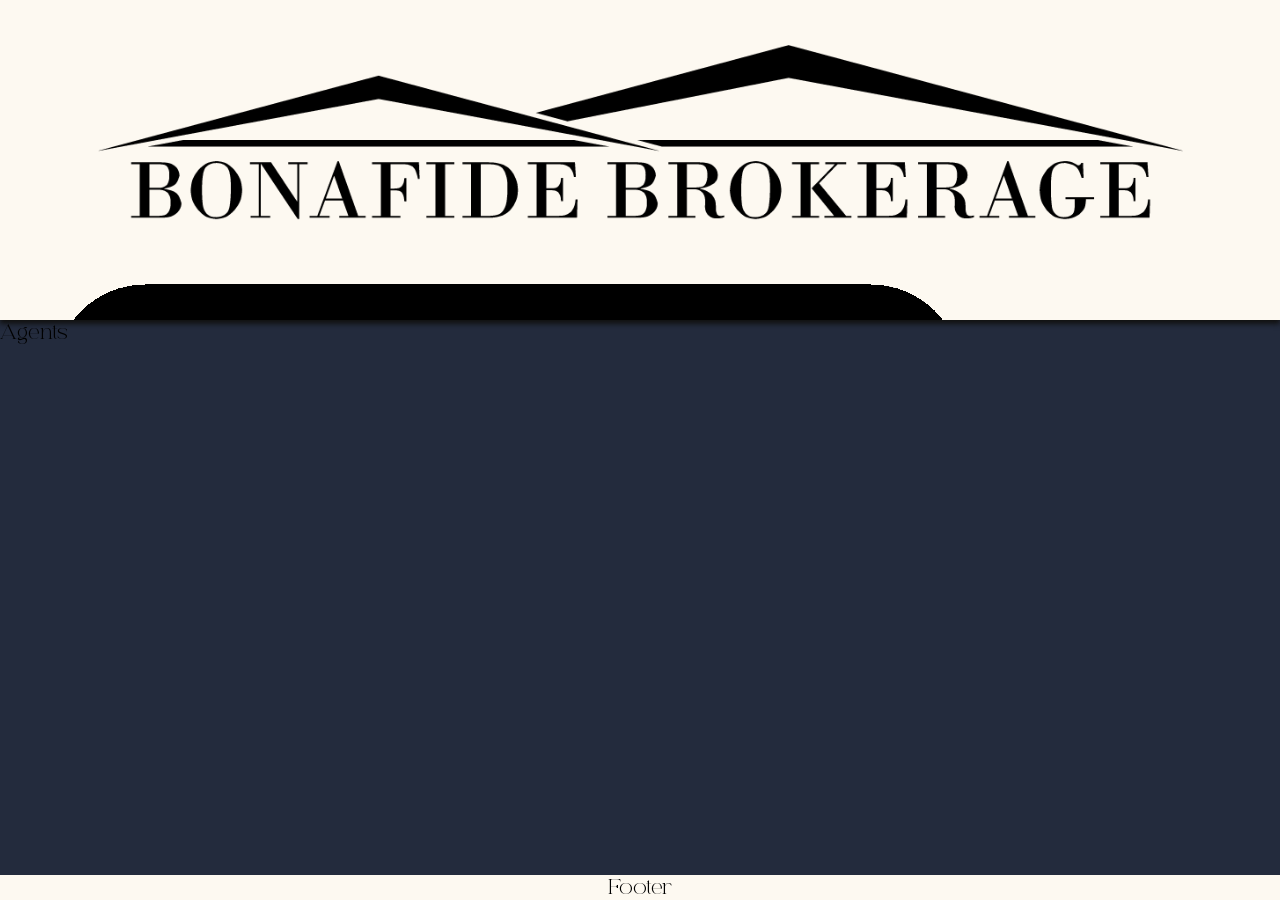
==== agents.html @ 9ce84952 "Initial Upload" ====
<!DOCTYPE html>
<html lang="en">
<head>
    <meta charset="UTF-8">
    <meta name="viewport" content="width=device-width, initial-scale=1.0">
    <title>Document</title>
    <link rel="stylesheet" href="styles/global.css">
</head>
<body>
    <div>
        <header>
            <img src="logos/Bonafide Brokerage Logo Black.png" alt="Bonafide Brokerage" class="header-logo">
            <div>

            </div>
            <div>
                <img src="icons/Hamburger Icon Final.png" alt="Menu" class="ham-icon">
            </div>
        </header>
    </div>

    <div>
        <main>
            Agents
        </main>
    </div>
    <div>
        <footer>
            Footer
        </footer>
    </div>
</body>
</html>
---- styles/global.css ----
:root {
    --bonafide-blue: rgb(35, 43, 61);
    --bonafide-tan: rgb(253, 249, 241);  
    --home-bento-corner: 3rem;

}

@font-face {
    font-family: 'mainFont';
    src: url(../fonts/paris-forbel/Paris\ Forbel.ttf);
}
/*
--//@font-face {
    font-family: 'creato_light';
    src: url(fonts/Creato\ Display/CreatoDisplay-Light.otf);
}

.nice {
    text-align: center; 
    font-family: creato_thin; 
    margin: 0;
    font-size: 3rem
}
*/
* {
    margin: 0;
    padding: 0;
    font-family: mainFont, serif;
}

body {
    background-color: var(--bonafide-blue);
    min-height: 100vh;
    min-height: 100dvh;
    display: grid;
    grid-template-columns: 100vw;
    grid-template-rows: auto 1fr auto;
    margin: 0;
    padding: 0;
    overflow-x: hidden;
}

header {
    display: grid;
    background-color: var(--bonafide-tan);
    box-shadow: 0px 4px 5px rgb(17, 17, 17);
    align-items: center;
    justify-content: center;
    height: 20rem;
    max-height: 40vh;
    overflow: hidden;

}

.main {
    display: grid;
    grid-template-columns: 1.0fr 1.2fr 1.0fr 1.5fr 1.5fr 1.5fr;
    grid-template-rows: 2fr 2fr 2fr minmax(1fr, 5fr);
    gap: 1.8em;
    grid-template-areas: 
        "intro intro intro intro intro intro"
        "facebook bonafide instagram listing listing listing"
        "agent agent agent listing listing listing"
        "agent agent agent rslogos rslogos rslogos";
    padding: 5rem min(15rem);
    max-height: 150rem;


}

footer {
    background-color: var(--bonafide-tan);
    text-align: center;
}

.header-logo {
    height: 220px;
    max-height: 30vh;
    padding: 30px 50px 20px;
}


.intro {
    
    display: grid;
    place-items: center;
    background-color: rgba(255, 255, 255, 0.904);
    grid-area: intro;
    border-radius: var(--home-bento-corner);
    box-shadow: 0 0 .8rem .3rem rgba(0, 0, 0, .3);
    max-width: (90vw);



}

.button-listings {
    
    display: grid;
    grid-template-rows: auto 40% auto;
    place-items: center;
    background-image: url(../pictures/front_house.jpg);
    background-size: cover;
    background-position: center;
    grid-area: listing;
    border-radius: var(--home-bento-corner);
    grid-template-areas: 
        "ls-background"
        "ls-title"
        ".";
    font-size: 3rem;
    box-shadow: 0 0 .8rem .3rem rgba(0, 0, 0, .3);
    min-height: 20rem;
    min-width: 15rem;



}

.button-agents {
    
    display: grid;
    place-items: center;
    grid-area: agent;
    border-radius: var(--home-bento-corner);
    grid-template-rows: auto 40% auto;
    background-image: url(../pictures/house-with-paperwork.jpg);
    background-size: cover;
    background-position: center;
    grid-template-areas: 
        "agent-background"
        "agent-title"
        ".";
    font-size: 3rem;
    box-shadow: 0 0 .8rem .3rem rgba(0, 0, 0, .3);


}

.button-facebook {
    
    display: grid;
    place-items: center;
    background-color: rgb(24, 119, 242);
    grid-area: facebook;
    border-radius: var(--home-bento-corner);
    box-shadow: 0 0 .8rem .3rem rgba(0, 0, 0, .3);
    text-align: center;

}

.button-bonafide {
    
    place-items: center;
    background-color: rgb(212, 212, 212);
    grid-area: bonafide;
    border-radius: var(--home-bento-corner);
    box-shadow: 0 0 .8rem .3rem rgba(0, 0, 0, .3);
    text-align: center;
    border: none;
    width: 100%;

}


.button-instagram {
    display: grid;
    place-items: center;
    background-image: conic-gradient(at -30% 50%, rgb(129, 11, 253), rgb(129, 11, 253), rgb(129, 11, 253), rgb(255, 0, 96), rgb(255, 198, 1), rgb(255, 198, 1), rgb(255, 198, 1), rgb(255, 198, 1), rgb(255, 198, 1), rgb(255, 198, 1), rgb(129, 11, 253), rgb(129, 11, 253), rgb(129, 11, 253), rgb(129, 11, 253));
    grid-area: instagram;
    border-radius: var(--home-bento-corner);
    box-shadow: 0 0 .8rem .3rem rgba(0, 0, 0, .3);

}

.social-icon {
    width: 5em;
    max-width: 3vw;
    filter: invert(100%);
    padding: 2em;
}

.bonafide-icon {
    width: 7rem;
    max-width: 4vw;
    filter: invert(100%);
    padding: ;
}

.real-estate-logos {
    height: min(6rem, 10vh);
    filter: invert(0%);
    margin-left: -1px;
}

.button-real-estate-logos {
    display: flex;
    justify-content: center;
    flex-wrap: wrap;
    align-items: center;
    background-color: rgb(243, 243, 243);
    grid-area: rslogos;
    border-radius: var(--home-bento-corner);
    box-shadow: 0 0 .8rem .3rem rgba(0, 0, 0, .3);
    text-align: center;
    padding: 3rem;
    row-gap: 5%;
    column-gap: 13%;
}

.link {
    display: block;
    text-decoration: none;
    color: inherit;
}

.ls-title {
    grid-area: ls-title;
    background-color: rgba(250, 250, 250, 0.7);
    height: 100%;
    width: 100%;
    display: grid;
    place-items: center;
    font-size: min(3.5rem, 6vh);
    box-shadow: 0 0 .8rem .3rem rgba(0, 0, 0, .3);

}

.agent-title {
    grid-area: agent-title;
    background-color: rgba(250, 250, 250, 0.7);
    height: 100%;
    width: 100%;
    display: grid;
    place-items: center;
    font-size: min(3.5rem, 6vh);
    text-align: center;
    box-shadow: 0 0 .8rem .3rem rgba(0, 0, 0, .3);

}


.modal-content {
    background-color: white;
    padding: 0;
    margin: auto;
    border-radius: 3.5rem;
    max-width: 80vw;
    width: 70rem;
}

.wrapper {
    padding: 2rem;
}

dialog::backdrop {
    background-color: rgba(0, 0, 0, .6);
}
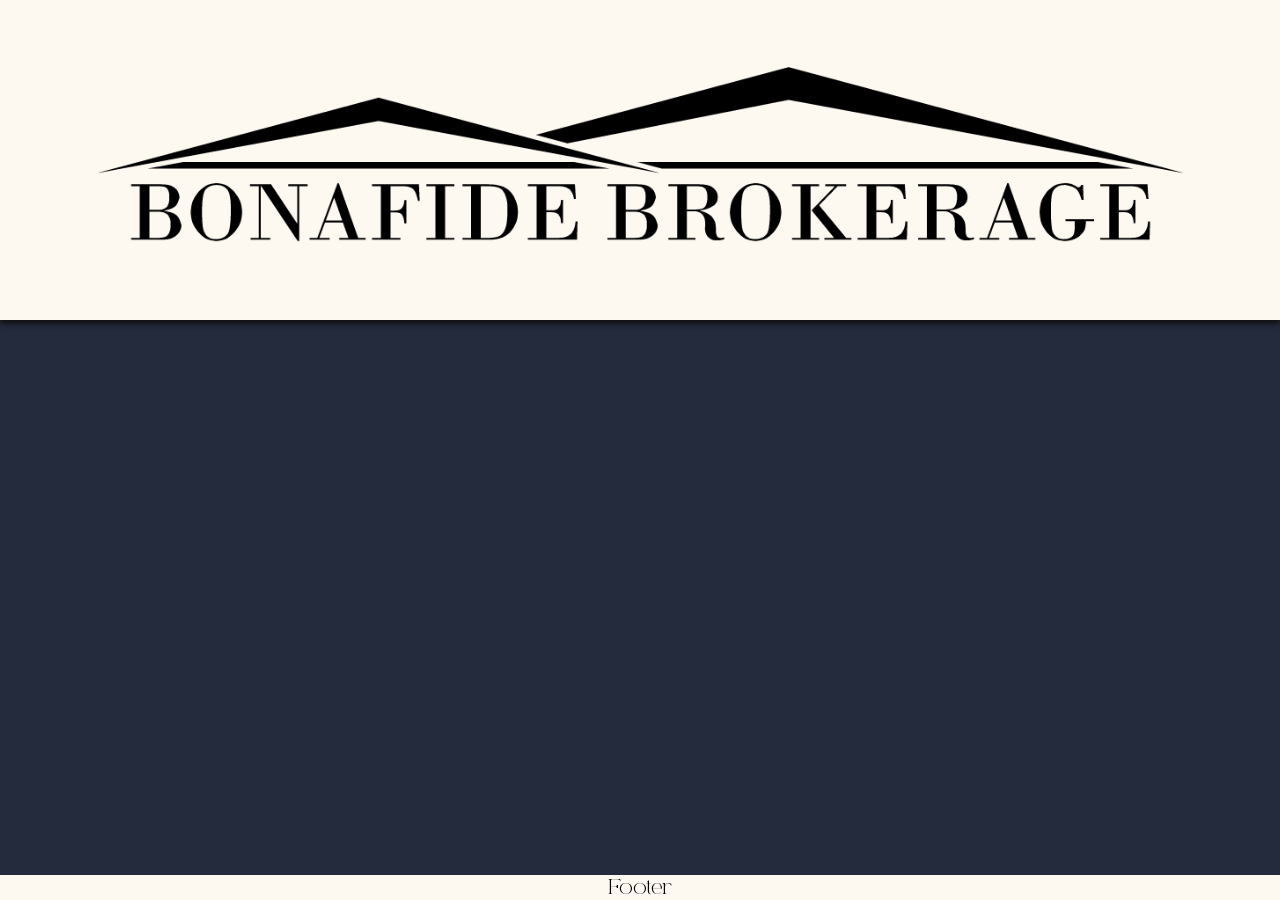
==== commit 2bec1f9b: "Added code for Listings page" ====
--- a/agents.html
+++ b/agents.html
@@ -3,27 +3,42 @@
 <head>
     <meta charset="UTF-8">
     <meta name="viewport" content="width=device-width, initial-scale=1.0">
-    <title>Document</title>
+    <title>Bonafide Agents</title>
+    <link rel="icon" type="png" href="logos/Bonafide Logo Short White.png">
     <link rel="stylesheet" href="styles/global.css">
 </head>
 <body>
-    <div>
+    
+        <dialog id="bonafide-modal" class="modal-content">
+            <div class="wrapper">
+                Lorem ipsum
+            </div>
+        </dialog>
+    
+
+        <dialog id="icon-modal" class="modal-content">
+            <div class="wrapper">
+                This is the Modal
+            </div>
+        </dialog>
+
+
+    
+    
         <header>
-            <img src="logos/Bonafide Brokerage Logo Black.png" alt="Bonafide Brokerage" class="header-logo">
             <div>
-
-            </div>
-            <div>
-                <img src="icons/Hamburger Icon Final.png" alt="Menu" class="ham-icon">
+                <a href="index.html"><img src="logos/Bonafide Brokerage Logo Black.png" alt="Bonafide Brokerage" class="header-logo"></a>
             </div>
         </header>
+
+
+    <div style="display: flex; justify-content: center; align-items: start;">
+        
+
     </div>
 
-    <div>
-        <main>
-            Agents
-        </main>
-    </div>
+
+
     <div>
         <footer>
             Footer
--- a/styles/global.css
+++ b/styles/global.css
@@ -62,10 +62,20 @@
         "facebook bonafide instagram listing listing listing"
         "agent agent agent listing listing listing"
         "agent agent agent rslogos rslogos rslogos";
-    padding: 5rem min(15rem);
+    padding: 5rem 0;
     max-height: 150rem;
 
-
+}
+
+.ls-main {
+    margin: 8rem auto;
+    display: flex;
+    gap: 8rem;
+    max-height: 150rem;
+    flex-wrap: wrap;
+    align-items: center;
+    justify-content: center;
+    width: min(80vw, 200rem)
 }
 
 footer {
@@ -88,10 +98,18 @@
     grid-area: intro;
     border-radius: var(--home-bento-corner);
     box-shadow: 0 0 .8rem .3rem rgba(0, 0, 0, .3);
-    max-width: (90vw);
-
-
-
+    width: min(100rem, 90vw);
+}
+
+.ls-bio {
+    
+    display: grid;
+    place-items: center;
+    background-image: linear-gradient(180deg, rgb(255, 230, 245), rgba(255, 255, 255, 0.3));
+    grid-area: intro;
+    border-radius: var(--home-bento-corner);
+    box-shadow: 0 0 .8rem .3rem rgba(0, 0, 0, .3);
+    padding: 8rem 10rem;
 }
 
 .button-listings {
@@ -102,7 +120,6 @@
     background-image: url(../pictures/front_house.jpg);
     background-size: cover;
     background-position: center;
-    grid-area: listing;
     border-radius: var(--home-bento-corner);
     grid-template-areas: 
         "ls-background"
@@ -112,16 +129,13 @@
     box-shadow: 0 0 .8rem .3rem rgba(0, 0, 0, .3);
     min-height: 20rem;
     min-width: 15rem;
-
-
-
+    text-decoration-color: rgba(0, 0, 0, 5);
 }
 
 .button-agents {
     
     display: grid;
     place-items: center;
-    grid-area: agent;
     border-radius: var(--home-bento-corner);
     grid-template-rows: auto 40% auto;
     background-image: url(../pictures/house-with-paperwork.jpg);
@@ -133,7 +147,9 @@
         ".";
     font-size: 3rem;
     box-shadow: 0 0 .8rem .3rem rgba(0, 0, 0, .3);
-
+    text-decoration: none;
+    min-height: 25rem;
+    color: black;
 
 }
 
@@ -205,7 +221,7 @@
     text-align: center;
     padding: 3rem;
     row-gap: 5%;
-    column-gap: 13%;
+    column-gap: 6%;
 }
 
 .link {
@@ -223,6 +239,7 @@
     place-items: center;
     font-size: min(3.5rem, 6vh);
     box-shadow: 0 0 .8rem .3rem rgba(0, 0, 0, .3);
+    color: black;
 
 }
 
@@ -255,4 +272,11 @@
 
 dialog::backdrop {
     background-color: rgba(0, 0, 0, .6);
-}+}
+
+page-link {
+    color: inherit;
+    text-decoration-color: rgba(0, 0, 0, .5);
+    display: block
+}
+
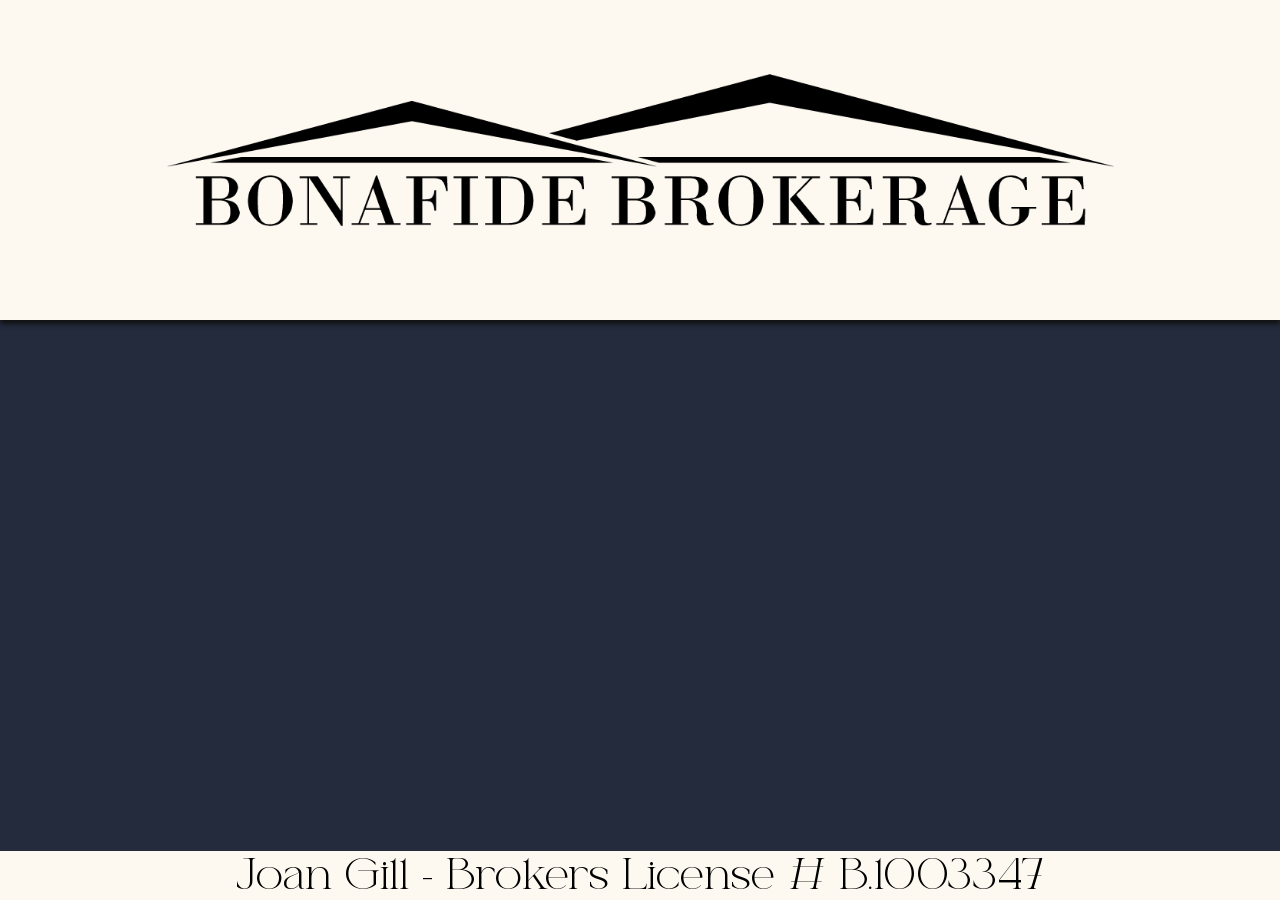
==== commit 0724d80c: "Added License number" ====
--- a/agents.html
+++ b/agents.html
@@ -40,8 +40,8 @@
 
 
     <div>
-        <footer>
-            Footer
+        <footer style="font-size: 2rem;">
+            Joan Gill - Brokers License # B.1003347
         </footer>
     </div>
 </body>
--- a/styles/global.css
+++ b/styles/global.css
@@ -2,6 +2,8 @@
     --bonafide-blue: rgb(35, 43, 61);
     --bonafide-tan: rgb(253, 249, 241);  
     --home-bento-corner: 3rem;
+    --mobile-bento-corner: 1.2rem;
+
 
 }
 
@@ -62,10 +64,14 @@
         "facebook bonafide instagram listing listing listing"
         "agent agent agent listing listing listing"
         "agent agent agent rslogos rslogos rslogos";
-    padding: 5rem 0;
+    padding: 5rem 10rem;
     max-height: 150rem;
-
-}
+}
+
+
+
+
+
 
 .ls-main {
     margin: 8rem auto;
@@ -84,10 +90,12 @@
 }
 
 .header-logo {
-    height: 220px;
-    max-height: 30vh;
-    padding: 30px 50px 20px;
-}
+    width: min(60rem, 80vw);
+    height: auto;
+
+
+}
+
 
 
 .intro {
@@ -98,7 +106,17 @@
     grid-area: intro;
     border-radius: var(--home-bento-corner);
     box-shadow: 0 0 .8rem .3rem rgba(0, 0, 0, .3);
-    width: min(100rem, 90vw);
+}
+
+.intro-header {
+    font-size: 4.5rem; 
+    padding: 2rem .5rem .5rem; 
+    text-align: center;
+}
+
+.intro-body {
+    font-size: 1.5em; 
+    padding: .5em 3em 1.2em;
 }
 
 .ls-bio {
@@ -276,7 +294,136 @@
 
 page-link {
     color: inherit;
-    text-decoration-color: rgba(0, 0, 0, .5);
+    text-decoration: none;
     display: block
 }
 
+@media screen and (max-width: 1000px) {
+    .main {
+        display: grid;
+        grid-template-columns: 1.0fr 1.2fr 1.0fr;
+        grid-template-rows: auto 15rem 7rem 15rem auto;
+        gap: .8rem;
+        grid-template-areas: 
+            "intro intro intro"
+            "listing listing listing"
+            "facebook bonafide instagram"
+            "agent agent agent"
+            "rslogos rslogos rslogos";
+        padding: 2rem 2rem;
+        max-height: 150rem;
+    }
+
+    .intro-header {
+        font-size: 2rem; 
+        padding: 2rem .25rem .25rem; 
+        text-align: center;
+    }
+
+    .intro-body {
+        font-size: .75rem; 
+        padding: .25rem 1.5rem 2rem;
+    }
+
+    .social-icon {
+        width: 3rem;
+        max-width: 20vw;
+        filter: invert(100%);
+        padding: 1rem;
+    }
+
+    .bonafide-icon {
+        width: 4rem;
+        max-width: 20vw;
+        filter: invert(100%);
+        padding: 1rem;
+    }
+
+    .button-agents {
+        display: grid;
+        place-items: center;
+        border-radius: var(--mobile-bento-corner);
+        grid-template-rows: auto 40% auto;
+        background-image: url(../pictures/house-with-paperwork.jpg);
+        background-size: cover;
+        background-position: center;
+        grid-template-areas: 
+            "agent-background"
+            "agent-title"
+            ".";
+        font-size: 1rem;
+        box-shadow: 0 0 .8rem .3rem rgba(0, 0, 0, .3);
+        text-decoration: none;
+        min-height: 15rem;
+        color: black;
+    }
+
+    .button-listings {
+        display: grid;
+        grid-template-rows: auto 40% auto;
+        place-items: center;
+        background-image: url(../pictures/front_house.jpg);
+        background-size: cover;
+        background-position: center;
+        border-radius: var(--mobile-bento-corner);
+        grid-template-areas: 
+            "ls-background"
+            "ls-title"
+            ".";
+        font-size: 1rem;
+        box-shadow: 0 0 .8rem .3rem rgba(0, 0, 0, .3);
+        min-height: 15rem;
+        min-width: 15rem;
+        text-decoration-color: rgba(0, 0, 0, 5);
+    }
+
+    header {
+        display: grid;
+        background-color: var(--bonafide-tan);
+        box-shadow: 0px 4px 5px rgb(17, 17, 17);
+        align-items: center;
+        justify-content: center;
+        height: 8rem;
+        max-height: 30vh;
+        overflow: hidden;
+    }
+
+    .intro {
+        display: grid;
+        place-items: center;
+        background-color: rgba(255, 255, 255, 0.904);
+        grid-area: intro;
+        border-radius: var(--mobile-bento-corner);
+        box-shadow: 0 0 .8rem .3rem rgba(0, 0, 0, .3);
+    }
+
+    .button-facebook {
+        border-radius: var(--mobile-bento-corner);
+    }
+
+    .button-bonafide {
+        border-radius: var(--mobile-bento-corner);
+    }
+
+    .button-instagram {
+        border-radius: var(--mobile-bento-corner);
+    }
+
+    .button-real-estate-logos {
+        border-radius: var(--mobile-bento-corner);
+    }
+
+    .header-logo {
+        width: min(25rem, 80vw);
+        height: auto;
+        padding: 1rem;
+    }
+
+    .ls-title {
+        font-size: min(1.8rem, 6vh);
+    }
+
+    .agent-title {
+        font-size: min(1.8rem, 6vh);
+    }
+}
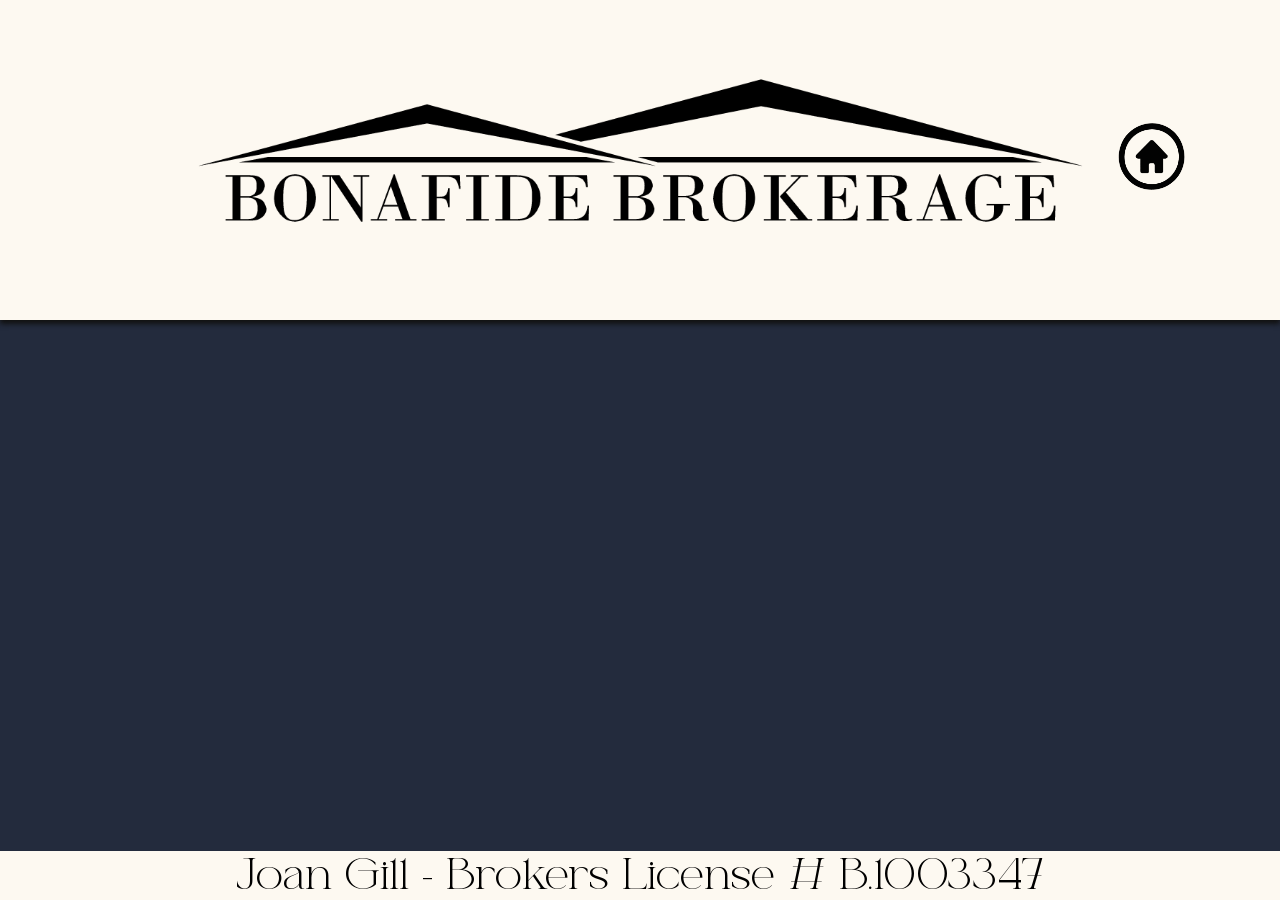
==== commit 91ebd118: "added home button to header" ====
--- a/agents.html
+++ b/agents.html
@@ -9,27 +9,30 @@
 </head>
 <body>
     
-        <dialog id="bonafide-modal" class="modal-content">
-            <div class="wrapper">
-                Lorem ipsum
-            </div>
-        </dialog>
-    
-
-        <dialog id="icon-modal" class="modal-content">
-            <div class="wrapper">
-                This is the Modal
-            </div>
-        </dialog>
+    <dialog id="bonafide-modal" class="modal-content">
+        <div class="wrapper">
+            Lorem ipsum
+        </div>
+    </dialog>
 
 
-    
-    
-        <header>
-            <div>
-                <a href="index.html"><img src="logos/Bonafide Brokerage Logo Black.png" alt="Bonafide Brokerage" class="header-logo"></a>
-            </div>
-        </header>
+    <dialog id="icon-modal" class="modal-content">
+        <div class="wrapper">
+            This is the Modal
+        </div>
+    </dialog>
+
+
+
+
+    <header>
+        <div style="grid-column: 2;">
+            <a href="index.html"><img src="logos/Bonafide Brokerage Logo Black.png" alt="Bonafide Brokerage" class="header-logo"></a>
+        </div>
+        <div style="grid-column: 3;">
+            <a href="index.html"><img src="icons/home_icon.png" alt="Home" class="header-icon"></a>
+        </div>
+    </header>
 
 
     <div style="display: flex; justify-content: center; align-items: start;">
--- a/styles/global.css
+++ b/styles/global.css
@@ -47,17 +47,19 @@
     background-color: var(--bonafide-tan);
     box-shadow: 0px 4px 5px rgb(17, 17, 17);
     align-items: center;
-    justify-content: center;
+    justify-items: center;
     height: 20rem;
     max-height: 40vh;
     overflow: hidden;
+    grid-template-columns: 20vw 60vw 20vw;
+    grid-template-rows: auto;
 
 }
 
 .main {
     display: grid;
     grid-template-columns: 1.0fr 1.2fr 1.0fr 1.5fr 1.5fr 1.5fr;
-    grid-template-rows: 2fr 2fr 2fr minmax(1fr, 5fr);
+    grid-template-rows: auto 8rem 10rem auto;
     gap: 1.8em;
     grid-template-areas: 
         "intro intro intro intro intro intro"
@@ -73,28 +75,26 @@
 
 
 
-.ls-main {
-    margin: 8rem auto;
-    display: flex;
-    gap: 8rem;
-    max-height: 150rem;
-    flex-wrap: wrap;
-    align-items: center;
-    justify-content: center;
-    width: min(80vw, 200rem)
-}
+
 
 footer {
     background-color: var(--bonafide-tan);
     text-align: center;
+    align-self: end;
 }
 
 .header-logo {
-    width: min(60rem, 80vw);
+    width: min(60rem, 70vw);
     height: auto;
-
-
-}
+    transition: width .2s ease-in-out;
+}
+
+.header-icon {
+    width: min(5rem, 8vw);
+    height: auto;
+    filter: invert(100%);
+}
+
 
 
 
@@ -119,16 +119,7 @@
     padding: .5em 3em 1.2em;
 }
 
-.ls-bio {
-    
-    display: grid;
-    place-items: center;
-    background-image: linear-gradient(180deg, rgb(255, 230, 245), rgba(255, 255, 255, 0.3));
-    grid-area: intro;
-    border-radius: var(--home-bento-corner);
-    box-shadow: 0 0 .8rem .3rem rgba(0, 0, 0, .3);
-    padding: 8rem 10rem;
-}
+
 
 .button-listings {
     
@@ -166,20 +157,21 @@
     font-size: 3rem;
     box-shadow: 0 0 .8rem .3rem rgba(0, 0, 0, .3);
     text-decoration: none;
-    min-height: 25rem;
     color: black;
+    height: 100%;
 
 }
 
 .button-facebook {
     
-    display: grid;
-    place-items: center;
+    display: flex;
+    justify-content: center;
+    align-items: center;
     background-color: rgb(24, 119, 242);
-    grid-area: facebook;
-    border-radius: var(--home-bento-corner);
-    box-shadow: 0 0 .8rem .3rem rgba(0, 0, 0, .3);
-    text-align: center;
+    border-radius: var(--home-bento-corner);
+    box-shadow: 0 0 .8rem .3rem rgba(0, 0, 0, .3);
+    text-align: center;
+    height: 8rem;
 
 }
 
@@ -201,9 +193,9 @@
     display: grid;
     place-items: center;
     background-image: conic-gradient(at -30% 50%, rgb(129, 11, 253), rgb(129, 11, 253), rgb(129, 11, 253), rgb(255, 0, 96), rgb(255, 198, 1), rgb(255, 198, 1), rgb(255, 198, 1), rgb(255, 198, 1), rgb(255, 198, 1), rgb(255, 198, 1), rgb(129, 11, 253), rgb(129, 11, 253), rgb(129, 11, 253), rgb(129, 11, 253));
-    grid-area: instagram;
-    border-radius: var(--home-bento-corner);
-    box-shadow: 0 0 .8rem .3rem rgba(0, 0, 0, .3);
+    border-radius: var(--home-bento-corner);
+    box-shadow: 0 0 .8rem .3rem rgba(0, 0, 0, .3);
+    height: 8rem;
 
 }
 
@@ -211,8 +203,9 @@
     width: 5em;
     max-width: 3vw;
     filter: invert(100%);
-    padding: 2em;
-}
+
+}
+
 
 .bonafide-icon {
     width: 7rem;
@@ -282,10 +275,15 @@
     border-radius: 3.5rem;
     max-width: 80vw;
     width: 70rem;
+    max-height: 70vh;
 }
 
 .wrapper {
     padding: 2rem;
+}
+
+.wrapperItems {
+    padding: 1rem;
 }
 
 dialog::backdrop {
@@ -386,6 +384,8 @@
         height: 8rem;
         max-height: 30vh;
         overflow: hidden;
+            grid-template-columns: 10vw 60vw 30vw;
+
     }
 
     .intro {
@@ -399,6 +399,7 @@
 
     .button-facebook {
         border-radius: var(--mobile-bento-corner);
+        height: 7rem;
     }
 
     .button-bonafide {
@@ -407,6 +408,7 @@
 
     .button-instagram {
         border-radius: var(--mobile-bento-corner);
+        height: 7rem;
     }
 
     .button-real-estate-logos {
@@ -414,7 +416,7 @@
     }
 
     .header-logo {
-        width: min(25rem, 80vw);
+        width: min(25rem, 60vw);
         height: auto;
         padding: 1rem;
     }
@@ -426,4 +428,25 @@
     .agent-title {
         font-size: min(1.8rem, 6vh);
     }
+
+    .real-estate-logos {
+            height: min(6rem, 30vh);
+    }
+
+    .wrapperItems {
+        padding: .5rem;
+    }
+
+    .wrapper h2 {
+        font-size: 1.2rem;
+    }
+
+    .wrapper p {
+        font-size: .8rem;
+    }
+
+    .header-icon {
+    width: min(6rem, 12vw);
+}
+
 }
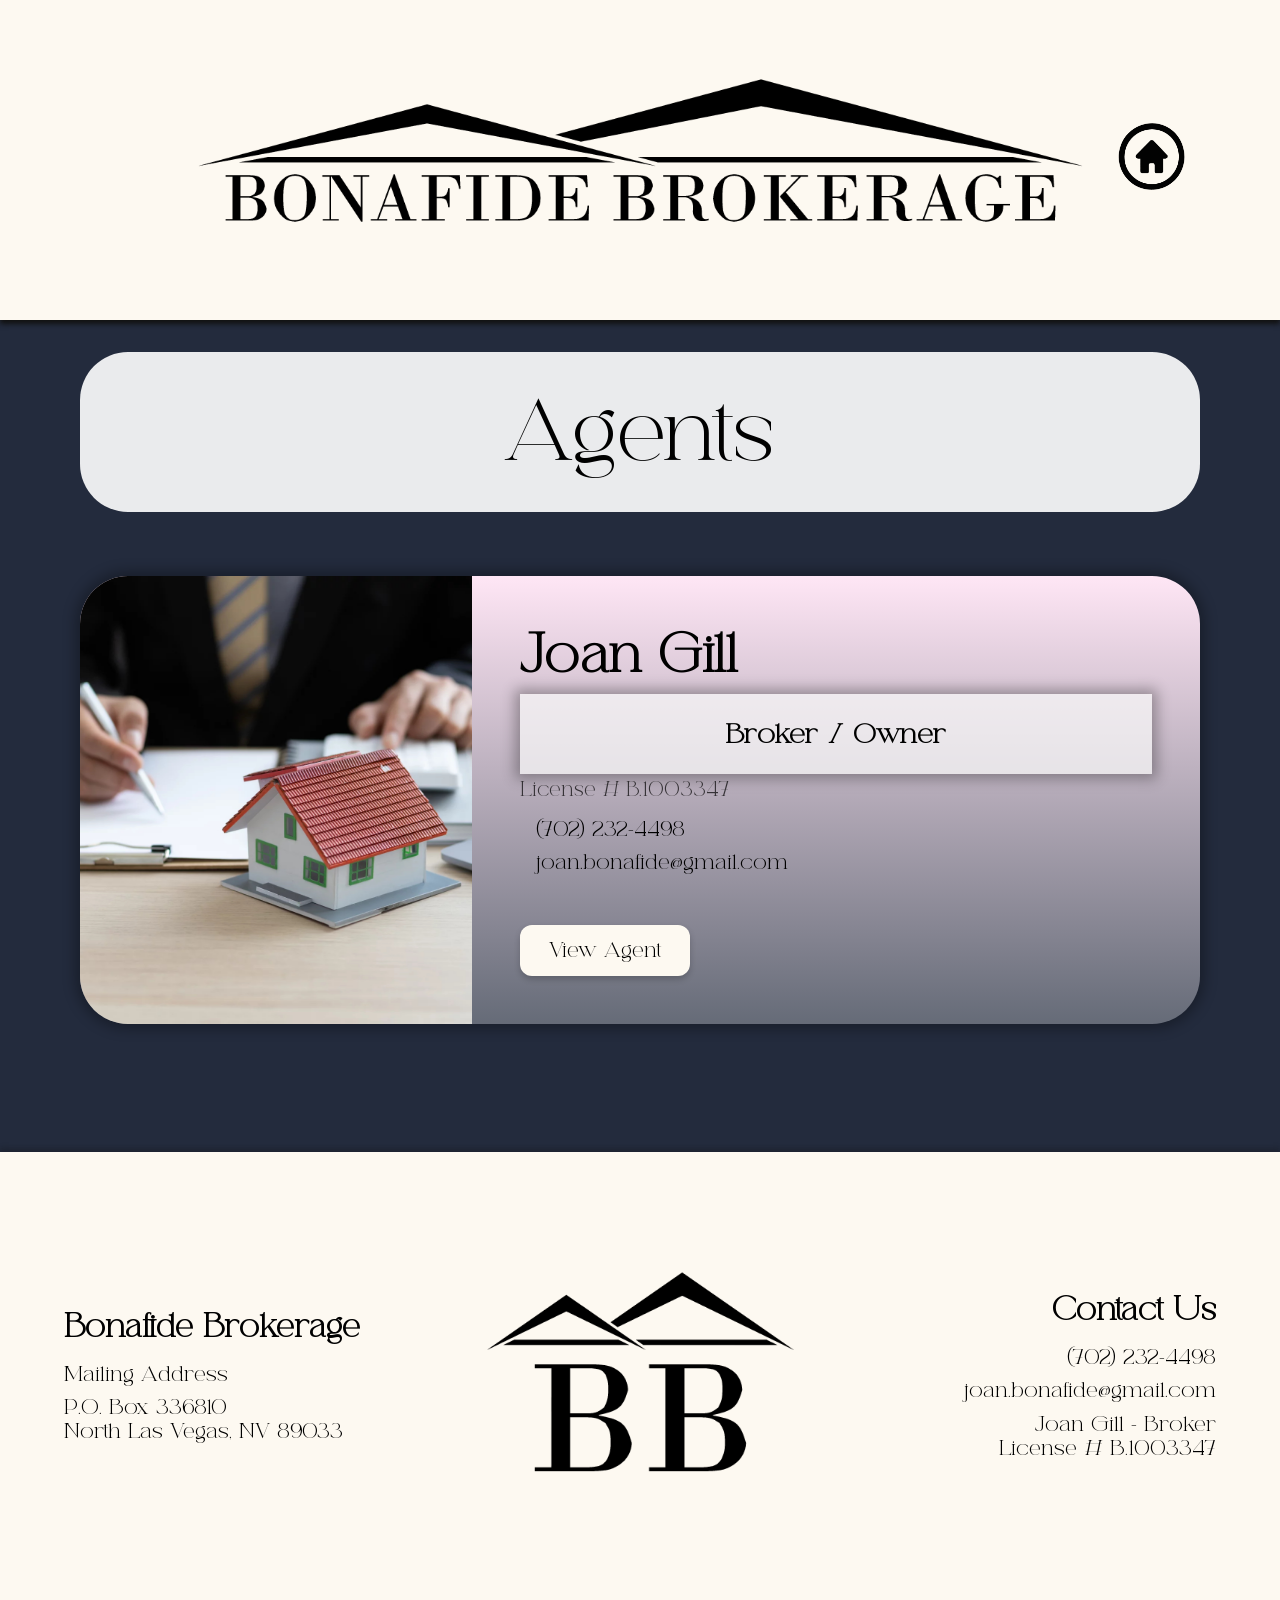
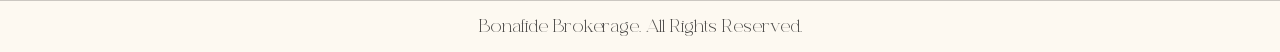
==== commit 2fde94eb: "it might actually be done?" ====
--- a/agents.html
+++ b/agents.html
@@ -3,49 +3,151 @@
 <head>
     <meta charset="UTF-8">
     <meta name="viewport" content="width=device-width, initial-scale=1.0">
+
     <title>Bonafide Agents</title>
+
     <link rel="icon" type="png" href="logos/Bonafide Logo Short White.png">
+
     <link rel="stylesheet" href="styles/global.css">
+    <link rel="stylesheet" href="styles/agents.css">
 </head>
+
 <body>
-    
-    <dialog id="bonafide-modal" class="modal-content">
-        <div class="wrapper">
-            Lorem ipsum
-        </div>
-    </dialog>
 
-
-    <dialog id="icon-modal" class="modal-content">
-        <div class="wrapper">
-            This is the Modal
-        </div>
-    </dialog>
-
-
-
+    <!-- ================================ -->
+    <!-- HEADER -->
+    <!-- ================================ -->
 
     <header>
+
+        <!-- Blank first grid area -->
+
         <div style="grid-column: 2;">
-            <a href="index.html"><img src="logos/Bonafide Brokerage Logo Black.png" alt="Bonafide Brokerage" class="header-logo"></a>
+            <a href="index.html">
+                <img 
+                    src="logos/Bonafide Brokerage Logo Black.png"
+                    alt="Bonafide Brokerage"
+                    class="header-logo"
+                >
+            </a>
         </div>
+
         <div style="grid-column: 3;">
-            <a href="index.html"><img src="icons/home_icon.png" alt="Home" class="header-icon"></a>
+            <a href="index.html">
+                <img 
+                    src="icons/home_icon.png"
+                    alt="Home"
+                    class="header-icon"
+                >
+            </a>
         </div>
+
     </header>
 
 
-    <div style="display: flex; justify-content: center; align-items: start;">
-        
+    <!-- ================================ -->
+    <!-- PAGE TITLE -->
+    <!-- ================================ -->
+
+    <div class="page-header-agents">
+
+        <div class="agents-title">
+            Agents
+        </div>
 
     </div>
 
 
+    <!-- ================================ -->
+    <!-- AGENTS -->
+    <!-- ================================ -->
 
-    <div>
-        <footer style="font-size: 2rem;">
-            Joan Gill - Brokers License # B.1003347
+    <div id="agents-container" class="agents-main"></div>
+
+
+
+    <!-- ================================ -->
+    <!-- FOOTER -->
+    <!-- ================================ -->
+
+    <footer class="site-footer">
+
+            <div class="footer-content">
+
+                <!-- LEFT: MAILING ADDRESS -->
+                <div class="footer-section footer-address">
+
+                    <h3>Bonafide Brokerage</h3>
+
+                    <p>Mailing Address</p>
+
+                    <p>
+                        P.O. Box 336810<br>
+                        North Las Vegas, NV 89033
+                    </p>
+
+                </div>
+
+
+                <!-- CENTER: LOGO -->
+                <div class="footer-logo">
+
+                    <a href="index.html">
+
+                        <img
+                            src="logos/Bonafide Logo Short Black.png"
+                            alt="Bonafide Brokerage"
+                        >
+
+                    </a>
+
+                </div>
+
+
+                <!-- RIGHT: CONTACT -->
+                <div class="footer-section footer-contact">
+
+                    <h3>Contact Us</h3>
+
+                    <p>
+                        <a href="tel:+17022324498">
+                            (702) 232-4498
+                        </a>
+                    </p>
+
+                    <p>
+                        <a href="mailto:joan.bonafide@gmail.com">
+                            joan.bonafide@gmail.com
+                        </a>
+                    </p>
+
+                    <p>
+                        Joan Gill - Broker<br>
+                        License # B.1003347
+                    </p>
+
+                </div>
+
+            </div>
+
+
+            <!-- BOTTOM -->
+            <div class="footer-bottom">
+
+                <p>
+                    Bonafide Brokerage. All Rights Reserved.
+                </p>
+
+            </div>
+
         </footer>
-    </div>
+
+
+    <!-- ================================ -->
+    <!-- JAVASCRIPT -->
+    <!-- ================================ -->
+
+    <script src="agents.js"></script>
+
 </body>
 </html>
--- a/styles/global.css
+++ b/styles/global.css
@@ -220,6 +220,13 @@
     margin-left: -1px;
 }
 
+.real-estate-logos-modal {
+    height: min(6rem, 12vh);
+    max-height: 90%;
+    filter: invert(0%);
+    margin-left: -1px;
+}
+
 .button-real-estate-logos {
     display: flex;
     justify-content: center;
@@ -276,6 +283,7 @@
     max-width: 80vw;
     width: 70rem;
     max-height: 70vh;
+    scrollbar-width: none;
 }
 
 .wrapper {
@@ -284,6 +292,27 @@
 
 .wrapperItems {
     padding: 1rem;
+}
+
+.wrapper02 {
+    padding: 2rem;
+    display: grid;
+    grid-template-areas: 
+        "bbbi bbbt"
+        "ehoi ehot"
+        "rcomi rcomt"
+        "mlsi mlst";
+    justify-items: center;
+    align-items: center;
+}
+
+.wrapper02Items {
+    padding: .25rem;
+
+}
+
+.wrapper02gridArea {
+    padding: 1.25rem
 }
 
 dialog::backdrop {
@@ -294,6 +323,170 @@
     color: inherit;
     text-decoration: none;
     display: block
+}
+
+/* ========================================
+   WEBSITE FOOTER
+======================================== */
+
+.site-footer {
+
+    background-color: var(--bonafide-tan);
+
+    color: black;
+
+    width: 100%;
+
+    box-shadow:
+        0 -4px 5px rgba(17, 17, 17, 0.25);
+
+}
+
+
+/* ========================================
+   FOOTER CONTENT
+======================================== */
+
+.footer-content {
+
+    display: grid;
+
+    grid-template-columns: 1fr 1fr 1fr;
+
+    align-items: center;
+
+    width: min(90vw, 100rem);
+
+    margin: 0 auto;
+
+    padding: 4rem 0;
+
+}
+
+
+/* ========================================
+   FOOTER SECTIONS
+======================================== */
+
+.footer-section {
+
+    display: flex;
+
+    flex-direction: column;
+
+    gap: 0.6rem;
+
+}
+
+
+.footer-section h3 {
+
+    font-size: 1.5rem;
+
+    margin-bottom: 0.5rem;
+}
+
+
+.footer-section p {
+
+    font-size: 1rem;
+
+    line-height: 1.5;
+
+}
+
+
+.footer-section a {
+
+    color: inherit;
+
+    text-decoration: none;
+}
+
+
+.footer-section a:hover {
+
+    text-decoration: underline;
+}
+
+
+/* ========================================
+   ADDRESS
+======================================== */
+
+.footer-address {
+
+    text-align: left;
+
+    align-items: flex-start;
+}
+
+
+/* ========================================
+   LOGO
+======================================== */
+
+.footer-logo {
+
+    display: flex;
+
+    justify-content: center;
+
+    align-items: center;
+
+}
+
+
+.footer-logo a {
+
+    display: flex;
+
+    justify-content: center;
+
+    align-items: center;
+}
+
+
+.footer-logo img {
+
+    width: min(25rem, 25vw);
+
+    height: auto;
+}
+
+
+/* ========================================
+   CONTACT
+======================================== */
+
+.footer-contact {
+
+    text-align: right;
+
+    align-items: flex-end;
+}
+
+
+/* ========================================
+   FOOTER BOTTOM
+======================================== */
+
+.footer-bottom {
+
+    border-top: 1px solid rgba(0, 0, 0, 0.2);
+
+    text-align: center;
+
+    padding: 1rem;
+
+}
+
+
+.footer-bottom p {
+
+    font-size: 0.8rem;
+
+    opacity: 0.7;
 }
 
 @media screen and (max-width: 1000px) {
@@ -433,6 +626,10 @@
             height: min(6rem, 30vh);
     }
 
+    .wrapper {
+        padding: 1.75rem .75rem;
+    }
+
     .wrapperItems {
         padding: .5rem;
     }
@@ -445,8 +642,111 @@
         font-size: .8rem;
     }
 
+    .wrapper02Items {
+        padding: .1rem;
+    }
+
+    .wrapper02 h2 {
+        font-size: 1.2rem;
+    }
+
+    .wrapper02 p {
+        font-size: .8rem;
+    }
+
     .header-icon {
-    width: min(6rem, 12vw);
-}
+    width: min(4.5rem, 12vw);
+    }
+
+    .wrapper02 {
+    padding: 2rem .7rem;
+    display: grid;
+    justify-items: center;
+    align-items: center;
+    grid-template-areas: 
+        "bbbi" 
+        "bbbt"
+        "ehoi"
+        "ehot"
+        "rcomi"
+        "rcomt"
+        "mlsi"
+        "mlst";
+    }
+
+    .wrapper02gridArea {
+        padding: .5rem
+    }
+
+    .real-estate-logos-modal {
+        height: min(5.3rem, 50vh);
+        filter: invert(0%);
+    }
+
+    /* ========================================
+    FOOTER - MOBILE
+    ======================================== */
+
+    .site-footer {
+
+        margin-top: 2rem;
+    }
+
+
+    .footer-content {
+
+        grid-template-columns: 1fr;
+
+        gap: 2.5rem;
+
+        width: 90vw;
+
+        padding: 3rem 0;
+    }
+
+
+    /* Logo goes in the middle */
+
+    .footer-logo {
+
+        grid-row: 1;
+    }
+
+
+    .footer-logo img {
+
+        width: min(20rem, 65vw);
+    }
+
+
+    /* Address */
+
+    .footer-address {
+
+        grid-row: 2;
+
+        align-items: center;
+
+        text-align: center;
+    }
+
+
+    /* Contact */
+
+    .footer-contact {
+
+        grid-row: 3;
+
+        align-items: center;
+
+        text-align: center;
+    }
+
+
+    .footer-bottom {
+
+        padding: 1rem 0.5rem;
+    }
+
 
 }
--- a/styles/agents.css
+++ b/styles/agents.css
@@ -0,0 +1,617 @@
+/* ========================================
+   AGENTS PAGE
+======================================== */
+
+.page-header-agents {
+    display: flex;
+    align-items: center;
+    justify-content: center;
+    max-height: 12rem;
+
+    padding: 2rem 4rem 2rem;
+}
+
+
+.agents-title {
+    display: flex;
+    align-items: center;
+    justify-content: center;
+
+    width: 70rem;
+    height: 10rem;
+
+    background-color: rgba(255, 255, 255, 0.904);
+
+    border-radius: var(--home-bento-corner);
+
+    font-size: 4rem;
+}
+
+
+/* ========================================
+   AGENTS CONTAINER
+======================================== */
+
+.agents-main {
+
+    display: flex;
+    flex-direction: column;
+
+    align-items: center;
+
+    gap: 3rem;
+
+    width: min(90vw, 100rem);
+
+    margin: 2rem auto 8rem;
+}
+
+
+/* ========================================
+   AGENT CARD
+======================================== */
+
+.agent-card {
+
+    width: min(90vw, 70rem);
+
+    min-width: 0;
+}
+
+
+.agent-bio {
+
+    display: grid;
+
+    grid-template-columns: 35% 65%;
+
+    align-items: stretch;
+
+    background: linear-gradient(
+        180deg,
+        rgb(255, 230, 245),
+        rgba(255, 255, 255, 0.3)
+    );
+
+    box-shadow:
+        0 0 0.8rem 0.3rem rgba(0, 0, 0, 0.3);
+
+    border-radius: var(--home-bento-corner);
+
+    width: 100%;
+
+    min-height: 28rem;
+
+    overflow: hidden;
+}
+
+
+/* ========================================
+   AGENT PHOTO
+======================================== */
+
+.agent-image-area {
+
+    width: 100%;
+
+    height: 100%;
+
+    min-height: 28rem;
+
+    overflow: hidden;
+}
+
+
+.agent-image {
+
+    width: 100%;
+
+    height: 100%;
+
+    object-fit: cover;
+
+    display: block;
+}
+
+
+/* ========================================
+   AGENT INFORMATION
+======================================== */
+
+.agent-info {
+
+    display: flex;
+
+    flex-direction: column;
+
+    align-items: flex-start;
+
+    text-align: left;
+
+    width: 100%;
+
+    padding: 3rem;
+
+    box-sizing: border-box;
+}
+
+
+.agent-name {
+
+    margin: 0;
+
+    font-size: 2.5rem;
+
+    overflow-wrap: anywhere;
+}
+
+
+.agent-title {
+
+    margin-top: 0.5rem;
+
+    font-size: 1.3rem;
+
+    font-weight: 600;
+
+    max-height: 5rem;
+}
+
+
+.agent-license {
+
+    margin-top: 0.25rem;
+
+    font-size: 0.95rem;
+
+    opacity: 0.7;
+}
+
+
+.agent-short-bio {
+
+    font-size: 1.15rem;
+
+    line-height: 1.6;
+
+    margin: 1.5rem 0;
+
+    max-width: 40rem;
+
+    overflow-wrap: anywhere;
+}
+
+
+/* ========================================
+   CONTACT INFORMATION
+======================================== */
+
+.agent-contact {
+
+    display: flex;
+
+    flex-direction: column;
+
+    gap: 0.5rem;
+
+    width: 100%;
+    padding: 1rem;
+}
+
+
+.agent-contact-link {
+
+    color: inherit;
+
+    text-decoration: none;
+
+    overflow-wrap: anywhere;
+
+    font-size: 1rem;
+}
+
+
+.agent-contact-link:hover {
+
+    text-decoration: underline;
+}
+
+
+/* ========================================
+   VIEW AGENT BUTTON
+======================================== */
+
+.agent-details-button {
+
+    margin-top: auto;
+
+    padding: 0.8rem 1.8rem;
+
+    border: none;
+
+    border-radius: 0.75rem;
+
+    background-color: var(--bonafide-tan);
+
+    font-size: 1rem;
+
+    cursor: pointer;
+
+    box-shadow:
+        0 0.2rem 0.4rem rgba(0, 0, 0, 0.2);
+
+    transition:
+        transform 0.2s ease,
+        box-shadow 0.2s ease;
+}
+
+
+.agent-details-button:hover {
+
+    transform: translateY(-2px);
+
+    box-shadow:
+        0 0.3rem 0.6rem rgba(0, 0, 0, 0.3);
+}
+
+
+/* ========================================
+   MODAL
+======================================== */
+
+.agent-modal {
+
+    position: fixed;
+
+    top: 50%;
+    left: 50%;
+
+    transform: translate(-50%, -50%);
+
+    border: none;
+
+    padding: 0;
+
+    margin: 0;
+
+    width: min(90vw, 50rem);
+
+    max-height: 90vh;
+
+    border-radius: 1.5rem;
+
+    background: transparent;
+
+    overflow: visible;
+}
+
+
+.agent-modal::backdrop {
+
+    background: rgba(0, 0, 0, 0.65);
+}
+
+
+/* ========================================
+   MODAL CONTENT
+======================================== */
+
+.agent-modal-content {
+
+    position: relative;
+
+    display: flex;
+
+    flex-direction: column;
+
+    align-items: center;
+
+    text-align: center;
+
+    padding: 2.5rem;
+
+    max-height: 90vh;
+
+    overflow-y: auto;
+
+    box-sizing: border-box;
+
+    background: linear-gradient(
+        180deg,
+        rgb(255, 230, 245),
+        rgba(255, 255, 255, 0.98)
+    );
+
+    border-radius: 1.5rem;
+
+    box-shadow:
+        0 0 2rem rgba(0, 0, 0, 0.4);
+}
+
+
+/* ========================================
+   MODAL CLOSE BUTTON
+======================================== */
+
+.agent-modal-close {
+
+    position: absolute;
+
+    top: 1rem;
+    right: 1rem;
+
+    width: 2.5rem;
+    height: 2.5rem;
+
+    border: none;
+
+    border-radius: 50%;
+
+    background: rgba(255, 255, 255, 0.8);
+
+    font-size: 1.8rem;
+
+    line-height: 1;
+
+    cursor: pointer;
+}
+
+
+.agent-modal-close:hover {
+
+    background: white;
+}
+
+
+/* ========================================
+   MODAL IMAGE
+======================================== */
+
+.agent-modal-image {
+
+    width: 18rem;
+    height: 18rem;
+
+    flex-shrink: 0;
+
+    object-fit: cover;
+
+    border-radius: 50%;
+
+    box-shadow:
+        0 0 1rem rgba(0, 0, 0, 0.25);
+
+    margin-bottom: 1rem;
+}
+
+
+.agent-modal-content h2 {
+
+    margin: 0;
+
+    font-size: 2.5rem;
+}
+
+
+.agent-modal-title {
+
+    font-size: 1.25rem;
+
+    font-weight: 600;
+
+    margin-top: 0.35rem;
+}
+
+
+.agent-modal-license {
+
+    font-size: 0.9rem;
+
+    opacity: 0.7;
+
+    margin-top: 0.25rem;
+}
+
+
+.agent-modal-bio {
+
+    max-width: 40rem;
+
+    font-size: .9rem;
+
+    line-height: 1.6;
+
+    overflow-wrap: anywhere;
+
+    padding: 2rem;
+}
+
+
+/* ========================================
+   SPECIALTIES
+======================================== */
+
+.agent-modal-content h3 {
+
+    margin-bottom: 0.5rem;
+
+    font-size: 1.4rem;
+}
+
+
+.agent-specialties {
+
+    padding-left: 1.2rem;
+
+    margin-top: 0;
+
+    text-align: left;
+
+    line-height: 1.7;
+}
+
+
+/* ========================================
+   MODAL CONTACT BUTTONS
+======================================== */
+
+.agent-modal-contact {
+
+    display: flex;
+
+    flex-wrap: wrap;
+
+    justify-content: center;
+
+    gap: 1rem;
+
+    margin-top: 1rem;
+}
+
+
+.agent-modal-contact-button {
+
+    display: inline-flex;
+
+    align-items: center;
+    justify-content: center;
+
+    padding: 0.8rem 1.5rem;
+
+    border-radius: 0.75rem;
+
+    background-color: var(--bonafide-tan);
+
+    color: inherit;
+
+    text-decoration: none;
+
+    font-weight: 600;
+
+    box-shadow:
+        0 0.2rem 0.4rem rgba(0, 0, 0, 0.2);
+}
+
+
+.agent-modal-contact-button:hover {
+
+    transform: translateY(-2px);
+}
+
+
+/* ========================================
+   MOBILE
+======================================== */
+
+@media (max-width: 1000px) {
+
+    .page-header-agents {
+
+        padding: 3rem 1rem 1.5rem;
+    }
+
+
+    .agents-title {
+
+        width: 90vw;
+
+        height: 7rem;
+
+        font-size: 3rem;
+    }
+
+
+    .agents-main {
+
+        width: 92vw;
+
+        gap: 2rem;
+    }
+
+
+    .agent-card {
+
+        width: 100%;
+    }
+
+
+    .agent-bio {
+
+        grid-template-columns: 1fr;
+
+        min-height: 0;
+    }
+
+
+    .agent-image-area {
+
+        height: 20rem;
+
+        min-height: 0;
+    }
+
+
+    .agent-info {
+
+        align-items: center;
+
+        text-align: center;
+
+        padding: 2rem 1.5rem;
+    }
+
+
+    .agent-name {
+
+        font-size: 2rem;
+    }
+
+
+    .agent-short-bio {
+
+        font-size: .75rem;
+    }
+
+
+    .agent-details-button {
+
+        margin-top: 1.5rem;
+    }
+
+
+    .agent-modal {
+
+        width: 92vw;
+
+        max-height: 90vh;
+    }
+
+
+    .agent-modal-content {
+
+        padding: 2rem 1.25rem;
+    }
+
+
+    .agent-modal-image {
+
+        width: 9rem;
+        height: 9rem;
+    }
+
+
+    .agent-modal-content h2 {
+
+        font-size: 2rem;
+    }
+
+}
+
+
+/* ========================================
+   AGENTS PAGE BODY LAYOUT
+======================================== */
+
+body {
+    grid-template-rows: auto auto 1fr auto;
+}
